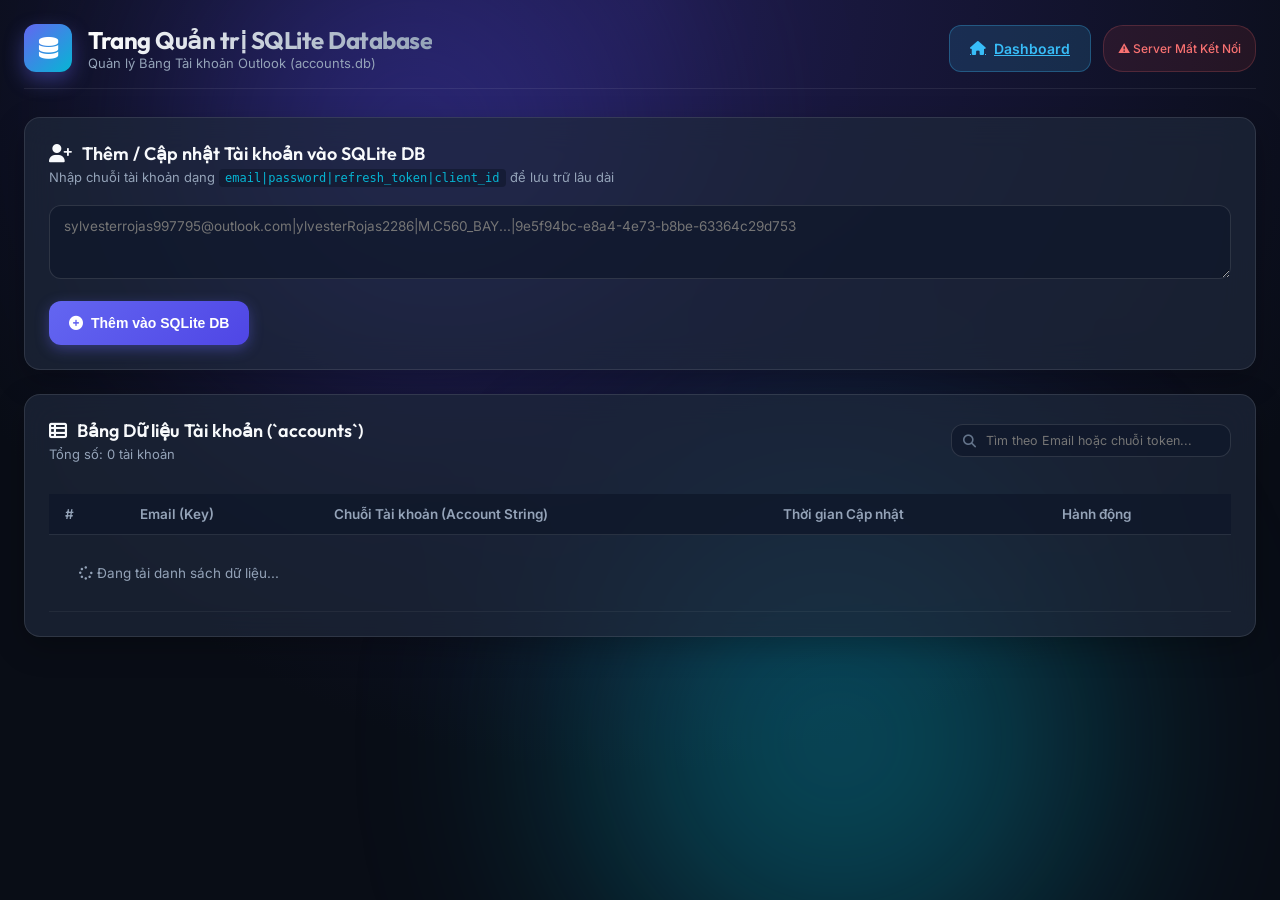
==== static/admin.html @ 4626b614 "feat(admin): build Admin Management Web UI Dashboard for SQLite database CRUD operations" ====
<!DOCTYPE html>
<html lang="vi">
<head>
    <meta charset="UTF-8">
    <meta name="viewport" content="width=device-width, initial-scale=1.0">
    <title>Trang Quản trị SQLite Database - Outlook OTP Extractor</title>
    <meta name="description" content="Giao diện quản trị cơ sở dữ liệu SQLite bảng tài khoản Outlook tiện lợi.">
    <!-- Google Fonts -->
    <link rel="preconnect" href="https://fonts.googleapis.com">
    <link rel="preconnect" href="https://fonts.gstatic.com" crossorigin>
    <link href="https://fonts.googleapis.com/css2?family=Inter:wght@300;400;500;600;700&family=Outfit:wght@400;500;600;700;800&display=swap" rel="stylesheet">
    <!-- Font Awesome Icons -->
    <link rel="stylesheet" href="https://cdnjs.cloudflare.com/ajax/libs/font-awesome/6.4.0/css/all.min.css">
    <!-- Custom CSS -->
    <link rel="stylesheet" href="/static/styles.css">
</head>
<body>
    <div class="app-background"></div>
    <div class="glow-orb orb-1"></div>
    <div class="glow-orb orb-2"></div>

    <div class="container">
        <!-- Header -->
        <header class="header">
            <div class="logo">
                <div class="logo-icon">
                    <i class="fa-solid fa-database"></i>
                </div>
                <div class="logo-text">
                    <h1>Trang Quản trị SQLite Database</h1>
                    <p class="subtitle">Quản lý Bảng Tài khoản Outlook (accounts.db)</p>
                </div>
            </div>
            <div class="header-actions" style="display: flex; gap: 12px;">
                <a href="/" class="btn btn-copy"><i class="fa-solid fa-house"></i> Dashboard</a>
                <span class="status-badge online" id="server-status">
                    <span class="pulse-dot"></span> SQLite Active
                </span>
            </div>
        </header>

        <!-- Form Thêm mới Tài khoản -->
        <section class="card form-card" style="margin-bottom: 24px;">
            <div class="card-header">
                <h2><i class="fa-solid fa-user-plus"></i> Thêm / Cập nhật Tài khoản vào SQLite DB</h2>
                <p>Nhập chuỗi tài khoản dạng <code>email|password|refresh_token|client_id</code> để lưu trữ lâu dài</p>
            </div>

            <div class="form-group">
                <textarea 
                    id="admin-account-str-input" 
                    rows="3" 
                    placeholder="sylvesterrojas997795@outlook.com|ylvesterRojas2286|M.C560_BAY...|9e5f94bc-e8a4-4e73-b8be-63364c29d753"
                ></textarea>
            </div>

            <button id="btn-add-account" class="btn btn-primary">
                <i class="fa-solid fa-plus-circle"></i> Thêm vào SQLite DB
            </button>
        </section>

        <!-- Bảng Danh sách Tài khoản SQLite -->
        <section class="card">
            <div class="card-header flex-between">
                <div>
                    <h2><i class="fa-solid fa-table-list"></i> Bảng Dữ liệu Tài khoản (`accounts`)</h2>
                    <p id="account-total-text">Tổng số: 0 tài khoản</p>
                </div>
                <div class="search-box" style="width: 280px;">
                    <i class="fa-solid fa-magnifying-glass"></i>
                    <input type="text" id="admin-search-input" placeholder="Tìm theo Email hoặc chuỗi token...">
                </div>
            </div>

            <div class="table-responsive">
                <table class="admin-table">
                    <thead>
                        <tr>
                            <th>#</th>
                            <th>Email (Key)</th>
                            <th>Chuỗi Tài khoản (Account String)</th>
                            <th>Thời gian Cập nhật</th>
                            <th>Hành động</th>
                        </tr>
                    </thead>
                    <tbody id="accounts-table-body">
                        <tr>
                            <td colspan="5" class="text-center" style="padding: 30px; color: var(--text-muted);">
                                <i class="fa-solid fa-spinner fa-spin"></i> Đang tải danh sách dữ liệu...
                            </td>
                        </tr>
                    </tbody>
                </table>
            </div>
        </section>
    </div>

    <!-- Toast Notification -->
    <div id="toast" class="toast hidden">
        <i class="fa-solid fa-check-circle"></i> <span id="toast-message">Đã cập nhật!</span>
    </div>

    <script src="/static/admin.js"></script>
</body>
</html>
---- static/styles.css ----
:root {
    --bg-dark: #090d16;
    --card-bg: rgba(30, 41, 59, 0.7);
    --card-border: rgba(255, 255, 255, 0.1);
    --primary: #6366f1;
    --primary-hover: #4f46e5;
    --primary-glow: rgba(99, 102, 241, 0.4);
    --accent-cyan: #06b6d4;
    --accent-emerald: #10b981;
    --text-main: #f8fafc;
    --text-muted: #94a3b8;
    --text-dark: #64748b;
    --radius-lg: 16px;
    --radius-md: 12px;
    --radius-sm: 8px;
    --transition: all 0.25s cubic-bezier(0.4, 0, 0.2, 1);
}

* {
    box-sizing: border-box;
    margin: 0;
    padding: 0;
}

body {
    font-family: 'Inter', -apple-system, BlinkMacSystemFont, sans-serif;
    background-color: var(--bg-dark);
    color: var(--text-main);
    min-height: 100vh;
    padding: 24px;
    position: relative;
    overflow-x: hidden;
}

/* Background Effects */
.app-background {
    position: fixed;
    top: 0;
    left: 0;
    width: 100vw;
    height: 100vh;
    background: radial-gradient(circle at 50% 0%, #1e1b4b 0%, #090d16 70%);
    z-index: -2;
}

.glow-orb {
    position: fixed;
    border-radius: 50%;
    filter: blur(120px);
    z-index: -1;
    opacity: 0.35;
    pointer-events: none;
}

.orb-1 {
    top: -10%;
    left: 15%;
    width: 450px;
    height: 450px;
    background: #4f46e5;
}

.orb-2 {
    bottom: -10%;
    right: 15%;
    width: 500px;
    height: 500px;
    background: #06b6d4;
}

.container {
    max-width: 1280px;
    margin: 0 auto;
}

/* Header */
.header {
    display: flex;
    align-items: center;
    justify-content: space-between;
    margin-bottom: 28px;
    padding-bottom: 16px;
    border-bottom: 1px solid rgba(255, 255, 255, 0.08);
}

.logo {
    display: flex;
    align-items: center;
    gap: 16px;
}

.logo-icon {
    width: 48px;
    height: 48px;
    border-radius: var(--radius-md);
    background: linear-gradient(135deg, var(--primary), var(--accent-cyan));
    display: flex;
    align-items: center;
    justify-content: center;
    font-size: 22px;
    color: #fff;
    box-shadow: 0 8px 20px var(--primary-glow);
}

.logo-text h1 {
    font-family: 'Outfit', sans-serif;
    font-size: 24px;
    font-weight: 700;
    letter-spacing: -0.5px;
    background: linear-gradient(to right, #fff, #94a3b8);
    -webkit-background-clip: text;
    -webkit-text-fill-color: transparent;
}

.logo-text .subtitle {
    font-size: 13px;
    color: var(--text-muted);
}

.status-badge {
    display: inline-flex;
    align-items: center;
    gap: 8px;
    padding: 6px 14px;
    border-radius: 20px;
    font-size: 12px;
    font-weight: 500;
    background: rgba(16, 185, 129, 0.1);
    color: #34d399;
    border: 1px solid rgba(52, 211, 153, 0.2);
}

.pulse-dot {
    width: 8px;
    height: 8px;
    border-radius: 50%;
    background-color: #34d399;
    box-shadow: 0 0 10px #34d399;
    animation: pulse 1.8s infinite;
}

@keyframes pulse {
    0% { transform: scale(0.95); opacity: 0.7; }
    50% { transform: scale(1.2); opacity: 1; }
    100% { transform: scale(0.95); opacity: 0.7; }
}

/* Main Grid Layout */
.main-grid {
    display: grid;
    grid-template-columns: 440px 1fr;
    gap: 24px;
}

@media (max-width: 992px) {
    .main-grid {
        grid-template-columns: 1fr;
    }
}

/* Cards Glassmorphism */
.card {
    background: var(--card-bg);
    backdrop-filter: blur(16px);
    -webkit-backdrop-filter: blur(16px);
    border: 1px solid var(--card-border);
    border-radius: var(--radius-lg);
    padding: 24px;
    box-shadow: 0 10px 30px rgba(0, 0, 0, 0.25);
}

.card-header {
    margin-bottom: 20px;
}

.card-header h2 {
    font-family: 'Outfit', sans-serif;
    font-size: 18px;
    font-weight: 600;
    display: flex;
    align-items: center;
    gap: 10px;
    color: var(--text-main);
}

.card-header p {
    font-size: 13px;
    color: var(--text-muted);
    margin-top: 4px;
}

code {
    background: rgba(15, 23, 42, 0.6);
    padding: 2px 6px;
    border-radius: 4px;
    font-family: monospace;
    color: var(--accent-cyan);
    font-size: 12px;
}

/* Form Inputs */
.form-group {
    margin-bottom: 18px;
}

.form-row {
    display: flex;
    gap: 12px;
}

.form-group.half {
    flex: 1;
}

label {
    display: block;
    font-size: 13px;
    font-weight: 500;
    color: var(--text-muted);
    margin-bottom: 8px;
}

.required {
    color: #ef4444;
}

textarea, input[type="text"], select {
    width: 100%;
    padding: 12px 14px;
    background: rgba(15, 23, 42, 0.7);
    border: 1px solid rgba(255, 255, 255, 0.12);
    border-radius: var(--radius-md);
    color: var(--text-main);
    font-family: inherit;
    font-size: 13.5px;
    transition: var(--transition);
}

textarea:focus, input[type="text"]:focus, select:focus {
    outline: none;
    border-color: var(--primary);
    box-shadow: 0 0 0 3px var(--primary-glow);
    background: rgba(15, 23, 42, 0.9);
}

textarea {
    resize: vertical;
}

/* Toggle Switch */
.toggle-label {
    display: flex;
    align-items: center;
    justify-content: space-between;
    cursor: pointer;
    background: rgba(15, 23, 42, 0.5);
    padding: 10px 14px;
    border-radius: var(--radius-md);
    border: 1px solid rgba(255, 255, 255, 0.08);
}

.toggle-label input {
    display: none;
}

.toggle-slider {
    width: 44px;
    height: 24px;
    background-color: #334155;
    border-radius: 20px;
    position: relative;
    transition: var(--transition);
}

.toggle-slider::before {
    content: '';
    position: absolute;
    width: 18px;
    height: 18px;
    border-radius: 50%;
    background-color: #fff;
    top: 3px;
    left: 3px;
    transition: var(--transition);
}

.toggle-label input:checked + .toggle-slider {
    background-color: var(--primary);
}

.toggle-label input:checked + .toggle-slider::before {
    transform: translateX(20px);
}

/* Buttons */
.btn {
    display: inline-flex;
    align-items: center;
    justify-content: center;
    gap: 8px;
    padding: 14px 20px;
    border-radius: var(--radius-md);
    font-size: 14px;
    font-weight: 600;
    cursor: pointer;
    border: none;
    transition: var(--transition);
}

.btn-primary {
    background: linear-gradient(135deg, var(--primary), var(--primary-hover));
    color: #fff;
    box-shadow: 0 4px 14px var(--primary-glow);
}

.btn-primary:hover {
    transform: translateY(-2px);
    box-shadow: 0 6px 20px var(--primary-glow);
}

.btn-block {
    width: 100%;
}

.hidden {
    display: none !important;
}

/* Right Column */
.right-column {
    display: flex;
    flex-direction: column;
    gap: 24px;
}

/* Hero OTP Card */
.otp-hero-card {
    background: linear-gradient(135deg, rgba(30, 41, 59, 0.85), rgba(49, 46, 129, 0.4));
    border: 1px solid rgba(99, 102, 241, 0.3);
}

.otp-header {
    display: flex;
    align-items: center;
    justify-content: space-between;
    margin-bottom: 16px;
}

.badge {
    padding: 4px 10px;
    border-radius: 20px;
    font-size: 12px;
    font-weight: 600;
}

.badge-primary {
    background: rgba(99, 102, 241, 0.2);
    color: #a5b4fc;
    border: 1px solid rgba(165, 180, 252, 0.3);
}

.otp-time {
    font-size: 12px;
    color: var(--text-dark);
}

.otp-display-wrapper {
    display: flex;
    align-items: center;
    gap: 16px;
    margin: 12px 0 20px 0;
}

.otp-code-box {
    font-family: 'Outfit', monospace;
    font-size: 38px;
    font-weight: 800;
    letter-spacing: 6px;
    color: #38bdf8;
    background: rgba(15, 23, 42, 0.8);
    padding: 12px 24px;
    border-radius: var(--radius-md);
    border: 2px dashed rgba(56, 189, 248, 0.4);
    box-shadow: inset 0 2px 10px rgba(0, 0, 0, 0.5);
    flex: 1;
    text-align: center;
}

.btn-copy {
    background: rgba(56, 189, 248, 0.15);
    color: #38bdf8;
    border: 1px solid rgba(56, 189, 248, 0.3);
    padding: 14px 20px;
}

.btn-copy:hover {
    background: rgba(56, 189, 248, 0.3);
    color: #fff;
}

.otp-meta p {
    font-size: 13.5px;
    color: var(--text-muted);
    margin-bottom: 6px;
}

/* Email List Card */
.flex-between {
    display: flex;
    align-items: center;
    justify-content: space-between;
}

.search-box {
    position: relative;
    width: 220px;
}

.search-box i {
    position: absolute;
    left: 12px;
    top: 50%;
    transform: translateY(-50%);
    color: var(--text-dark);
    font-size: 13px;
}

.search-box input {
    padding-left: 34px;
    padding-top: 8px;
    padding-bottom: 8px;
    font-size: 12.5px;
}

.emails-list {
    display: flex;
    flex-direction: column;
    gap: 12px;
    max-height: 480px;
    overflow-y: auto;
    padding-right: 4px;
}

.emails-list::-webkit-scrollbar {
    width: 6px;
}

.emails-list::-webkit-scrollbar-thumb {
    background: rgba(255, 255, 255, 0.15);
    border-radius: 4px;
}

.empty-state {
    text-align: center;
    padding: 40px 20px;
    color: var(--text-muted);
}

.empty-icon {
    font-size: 42px;
    color: var(--text-dark);
    margin-bottom: 12px;
}

.email-item {
    background: rgba(15, 23, 42, 0.5);
    border: 1px solid rgba(255, 255, 255, 0.08);
    border-radius: var(--radius-md);
    padding: 16px;
    transition: var(--transition);
    cursor: pointer;
}

.email-item:hover {
    background: rgba(30, 41, 59, 0.9);
    border-color: rgba(99, 102, 241, 0.4);
    transform: translateX(4px);
}

.email-item-header {
    display: flex;
    align-items: center;
    justify-content: space-between;
    margin-bottom: 6px;
}

.email-subject {
    font-size: 14.5px;
    font-weight: 600;
    color: var(--text-main);
}

.email-sender {
    font-size: 12.5px;
    color: var(--accent-cyan);
    margin-bottom: 8px;
}

.email-preview {
    font-size: 13px;
    color: var(--text-muted);
    line-height: 1.4;
    display: -webkit-box;
    -webkit-line-clamp: 2;
    -webkit-box-orient: vertical;
    overflow: hidden;
}

.email-footer {
    display: flex;
    align-items: center;
    justify-content: space-between;
    margin-top: 12px;
    padding-top: 8px;
    border-top: 1px solid rgba(255, 255, 255, 0.05);
    font-size: 11.5px;
    color: var(--text-dark);
}

.tag-otp {
    background: rgba(16, 185, 129, 0.2);
    color: #34d399;
    padding: 2px 8px;
    border-radius: 4px;
    font-weight: 600;
}

/* Toast */
.toast {
    position: fixed;
    bottom: 30px;
    right: 30px;
    background: #10b981;
    color: #fff;
    padding: 12px 24px;
    border-radius: var(--radius-md);
    font-size: 14px;
    font-weight: 600;
    box-shadow: 0 8px 24px rgba(16, 185, 129, 0.4);
    z-index: 999;
    transition: var(--transition);
}

/* Modal Overlay */
.modal-overlay {
    position: fixed;
    top: 0;
    left: 0;
    width: 100vw;
    height: 100vh;
    background: rgba(9, 13, 22, 0.85);
    backdrop-filter: blur(8px);
    display: flex;
    align-items: center;
    justify-content: center;
    z-index: 1000;
    padding: 20px;
}

.modal-card {
    width: 100%;
    max-width: 720px;
    max-height: 85vh;
    display: flex;
    flex-direction: column;
    background: #1e293b;
    border: 1px solid rgba(99, 102, 241, 0.3);
    box-shadow: 0 20px 50px rgba(0, 0, 0, 0.6);
}

.modal-header {
    display: flex;
    align-items: flex-start;
    justify-content: space-between;
    padding-bottom: 14px;
    border-bottom: 1px solid rgba(255, 255, 255, 0.08);
}

.modal-header h3 {
    font-family: 'Outfit', sans-serif;
    font-size: 18px;
    font-weight: 700;
    color: #fff;
    margin-bottom: 4px;
}

.modal-sender {
    font-size: 13px;
    color: var(--accent-cyan);
}

.btn-close {
    background: rgba(255, 255, 255, 0.08);
    border: none;
    color: var(--text-muted);
    width: 32px;
    height: 32px;
    border-radius: 50%;
    cursor: pointer;
    display: flex;
    align-items: center;
    justify-content: center;
    font-size: 16px;
    transition: var(--transition);
}

.btn-close:hover {
    background: rgba(239, 68, 68, 0.2);
    color: #ef4444;
}

.modal-meta {
    display: flex;
    align-items: center;
    justify-content: space-between;
    padding: 10px 0;
    font-size: 12px;
    color: var(--text-dark);
    border-bottom: 1px solid rgba(255, 255, 255, 0.05);
}

.modal-body {
    padding-top: 16px;
    overflow-y: auto;
    font-size: 14px;
    line-height: 1.6;
    color: #cbd5e1;
    white-space: pre-wrap;
    word-break: break-word;
    max-height: 55vh;
}

/* Admin Table Styling */
.table-responsive {
    width: 100%;
    overflow-x: auto;
}

.admin-table {
    width: 100%;
    border-collapse: collapse;
    margin-top: 12px;
    font-size: 13.5px;
}

.admin-table th {
    background: rgba(15, 23, 42, 0.8);
    color: var(--text-muted);
    font-weight: 600;
    text-align: left;
    padding: 12px 16px;
    border-bottom: 1px solid rgba(255, 255, 255, 0.1);
}

.admin-table td {
    padding: 14px 16px;
    border-bottom: 1px solid rgba(255, 255, 255, 0.05);
    color: var(--text-main);
    vertical-align: middle;
}

.admin-table tr:hover {
    background: rgba(30, 41, 59, 0.6);
}

.email-key {
    font-weight: 600;
    color: #38bdf8;
}

.masked-str {
    font-family: monospace;
    font-size: 12px;
    background: rgba(15, 23, 42, 0.6);
    padding: 4px 8px;
    border-radius: 4px;
    color: #94a3b8;
    max-width: 380px;
    overflow: hidden;
    text-overflow: ellipsis;
    white-space: nowrap;
    display: inline-block;
}

.btn-action-group {
    display: flex;
    gap: 8px;
}

.btn-sm {
    padding: 6px 12px;
    font-size: 12px;
}

.btn-danger {
    background: rgba(239, 68, 68, 0.2);
    color: #f87171;
    border: 1px solid rgba(248, 113, 113, 0.3);
}

.btn-danger:hover {
    background: rgba(239, 68, 68, 0.4);
    color: #fff;
}
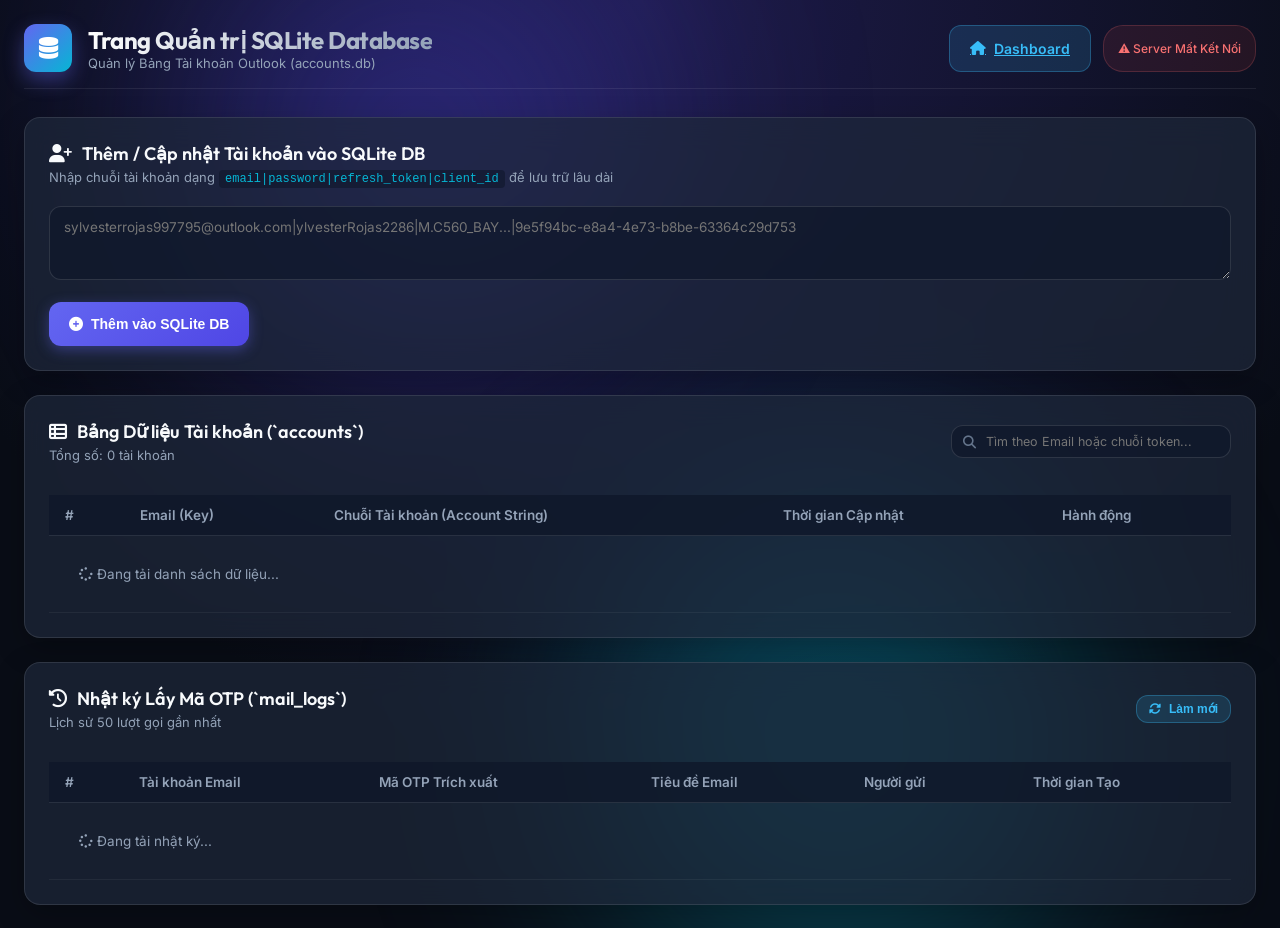
==== commit f21dbb3f: "feat(db): auto-record mail logs and extracted OTP codes into SQLite mail_logs table upon /api/get-co" ====
--- a/static/admin.html
+++ b/static/admin.html
@@ -60,7 +60,7 @@
         </section>
 
         <!-- Bảng Danh sách Tài khoản SQLite -->
-        <section class="card">
+        <section class="card" style="margin-bottom: 24px;">
             <div class="card-header flex-between">
                 <div>
                     <h2><i class="fa-solid fa-table-list"></i> Bảng Dữ liệu Tài khoản (`accounts`)</h2>
@@ -93,6 +93,40 @@
                 </table>
             </div>
         </section>
+
+        <!-- Bảng Lịch sử Lấy Code (mail_logs) -->
+        <section class="card">
+            <div class="card-header flex-between">
+                <div>
+                    <h2><i class="fa-solid fa-clock-rotate-left"></i> Nhật ký Lấy Mã OTP (`mail_logs`)</h2>
+                    <p id="logs-total-text">Lịch sử 50 lượt gọi gần nhất</p>
+                </div>
+                <button class="btn btn-copy btn-sm" id="btn-refresh-logs"><i class="fa-solid fa-rotate"></i> Làm mới</button>
+            </div>
+
+            <div class="table-responsive">
+                <table class="admin-table">
+                    <thead>
+                        <tr>
+                            <th>#</th>
+                            <th>Tài khoản Email</th>
+                            <th>Mã OTP Trích xuất</th>
+                            <th>Tiêu đề Email</th>
+                            <th>Người gửi</th>
+                            <th>Thời gian Tạo</th>
+                        </tr>
+                    </thead>
+                    <tbody id="logs-table-body">
+                        <tr>
+                            <td colspan="6" class="text-center" style="padding: 30px; color: var(--text-muted);">
+                                <i class="fa-solid fa-spinner fa-spin"></i> Đang tải nhật ký...
+                            </td>
+                        </tr>
+                    </tbody>
+                </table>
+            </div>
+        </section>
+
     </div>
 
     <!-- Toast Notification -->
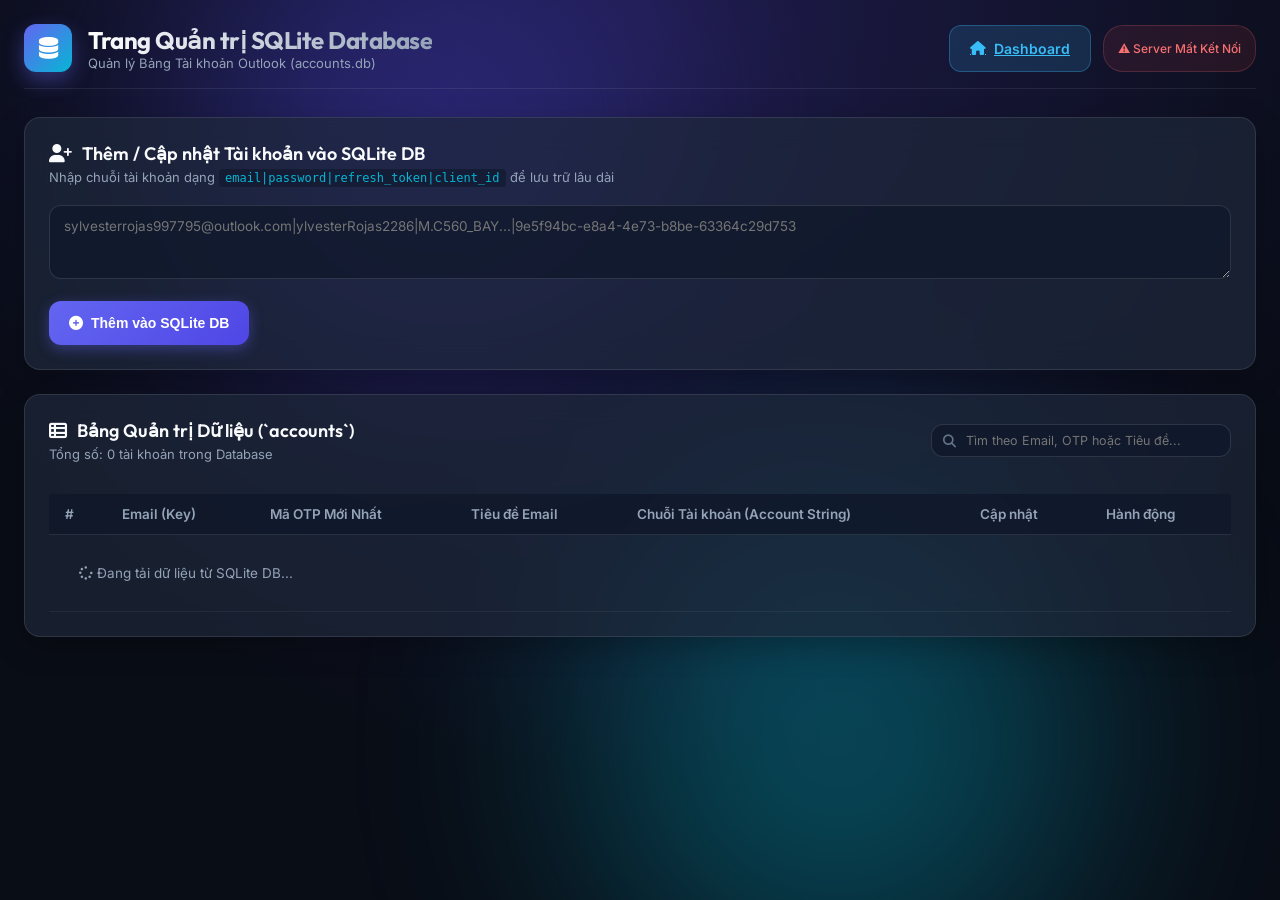
==== commit 8f5de217: "refactor(db): unify SQLite database schema into single 'accounts' table storing credentials and late" ====
--- a/static/admin.html
+++ b/static/admin.html
@@ -59,16 +59,16 @@
             </button>
         </section>
 
-        <!-- Bảng Danh sách Tài khoản SQLite -->
-        <section class="card" style="margin-bottom: 24px;">
+        <!-- Bảng Danh sách Tài khoản SQLite (Duy nhất 1 Bảng) -->
+        <section class="card">
             <div class="card-header flex-between">
                 <div>
-                    <h2><i class="fa-solid fa-table-list"></i> Bảng Dữ liệu Tài khoản (`accounts`)</h2>
-                    <p id="account-total-text">Tổng số: 0 tài khoản</p>
+                    <h2><i class="fa-solid fa-table-list"></i> Bảng Quản trị Dữ liệu (`accounts`)</h2>
+                    <p id="account-total-text">Tổng số: 0 tài khoản trong Database</p>
                 </div>
-                <div class="search-box" style="width: 280px;">
+                <div class="search-box" style="width: 300px;">
                     <i class="fa-solid fa-magnifying-glass"></i>
-                    <input type="text" id="admin-search-input" placeholder="Tìm theo Email hoặc chuỗi token...">
+                    <input type="text" id="admin-search-input" placeholder="Tìm theo Email, OTP hoặc Tiêu đề...">
                 </div>
             </div>
 
@@ -78,15 +78,17 @@
                         <tr>
                             <th>#</th>
                             <th>Email (Key)</th>
+                            <th>Mã OTP Mới Nhất</th>
+                            <th>Tiêu đề Email</th>
                             <th>Chuỗi Tài khoản (Account String)</th>
-                            <th>Thời gian Cập nhật</th>
+                            <th>Cập nhật</th>
                             <th>Hành động</th>
                         </tr>
                     </thead>
                     <tbody id="accounts-table-body">
                         <tr>
-                            <td colspan="5" class="text-center" style="padding: 30px; color: var(--text-muted);">
-                                <i class="fa-solid fa-spinner fa-spin"></i> Đang tải danh sách dữ liệu...
+                            <td colspan="7" class="text-center" style="padding: 30px; color: var(--text-muted);">
+                                <i class="fa-solid fa-spinner fa-spin"></i> Đang tải dữ liệu từ SQLite DB...
                             </td>
                         </tr>
                     </tbody>
@@ -94,38 +96,6 @@
             </div>
         </section>
 
-        <!-- Bảng Lịch sử Lấy Code (mail_logs) -->
-        <section class="card">
-            <div class="card-header flex-between">
-                <div>
-                    <h2><i class="fa-solid fa-clock-rotate-left"></i> Nhật ký Lấy Mã OTP (`mail_logs`)</h2>
-                    <p id="logs-total-text">Lịch sử 50 lượt gọi gần nhất</p>
-                </div>
-                <button class="btn btn-copy btn-sm" id="btn-refresh-logs"><i class="fa-solid fa-rotate"></i> Làm mới</button>
-            </div>
-
-            <div class="table-responsive">
-                <table class="admin-table">
-                    <thead>
-                        <tr>
-                            <th>#</th>
-                            <th>Tài khoản Email</th>
-                            <th>Mã OTP Trích xuất</th>
-                            <th>Tiêu đề Email</th>
-                            <th>Người gửi</th>
-                            <th>Thời gian Tạo</th>
-                        </tr>
-                    </thead>
-                    <tbody id="logs-table-body">
-                        <tr>
-                            <td colspan="6" class="text-center" style="padding: 30px; color: var(--text-muted);">
-                                <i class="fa-solid fa-spinner fa-spin"></i> Đang tải nhật ký...
-                            </td>
-                        </tr>
-                    </tbody>
-                </table>
-            </div>
-        </section>
 
     </div>
 
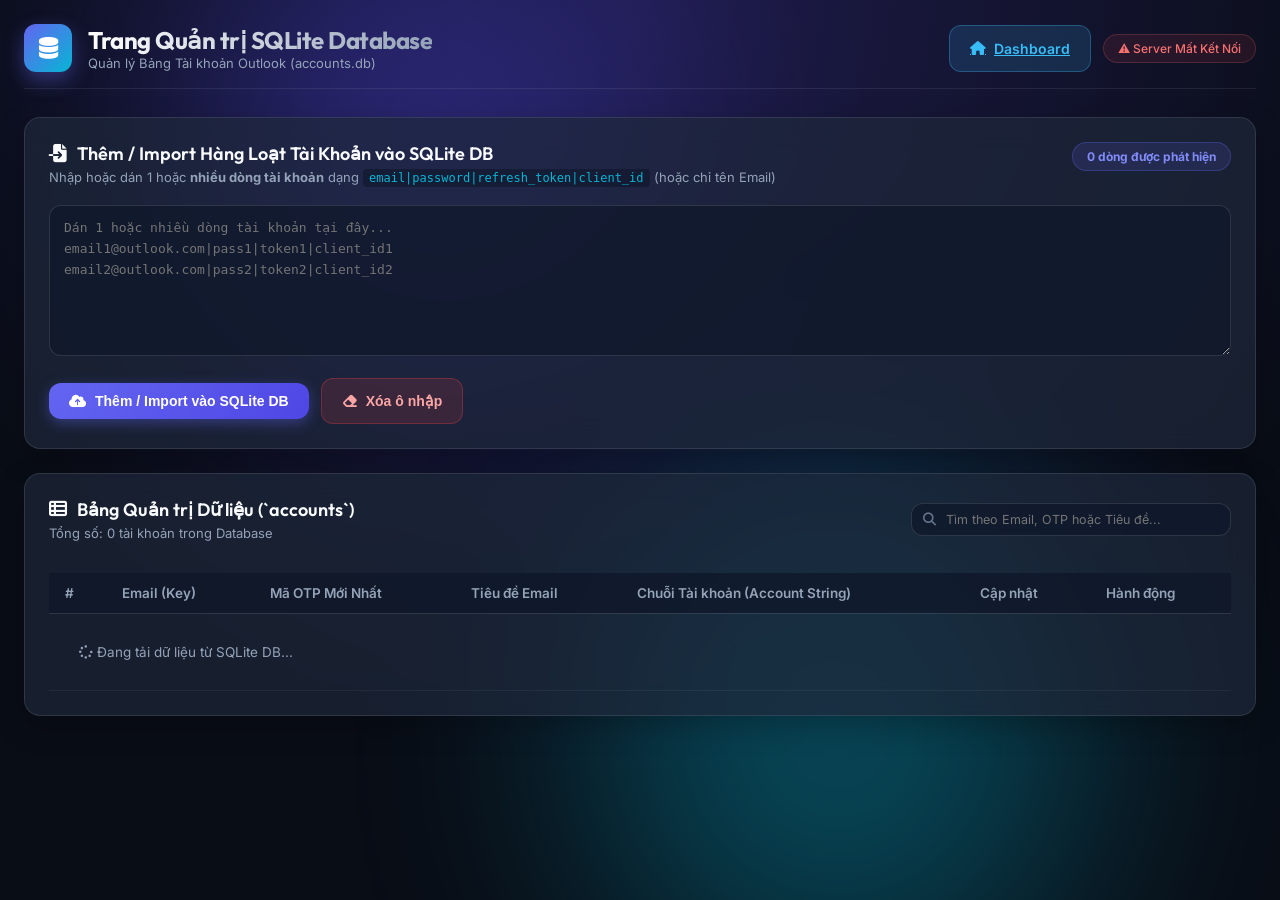
==== commit f5c6f921: "feat(admin-ui): enhance /admin UI with realtime line counter, quick clear button, and batch import f" ====
--- a/static/admin.html
+++ b/static/admin.html
@@ -31,7 +31,7 @@
                     <p class="subtitle">Quản lý Bảng Tài khoản Outlook (accounts.db)</p>
                 </div>
             </div>
-            <div class="header-actions" style="display: flex; gap: 12px;">
+            <div class="header-actions" style="display: flex; gap: 12px; align-items: center;">
                 <a href="/" class="btn btn-copy"><i class="fa-solid fa-house"></i> Dashboard</a>
                 <span class="status-badge online" id="server-status">
                     <span class="pulse-dot"></span> SQLite Active
@@ -39,24 +39,35 @@
             </div>
         </header>
 
-        <!-- Form Thêm mới Tài khoản -->
+        <!-- Form Thêm / Import Hàng Loạt Tài khoản -->
         <section class="card form-card" style="margin-bottom: 24px;">
-            <div class="card-header">
-                <h2><i class="fa-solid fa-user-plus"></i> Thêm / Cập nhật Tài khoản vào SQLite DB</h2>
-                <p>Nhập chuỗi tài khoản dạng <code>email|password|refresh_token|client_id</code> để lưu trữ lâu dài</p>
+            <div class="card-header flex-between" style="align-items: flex-start;">
+                <div>
+                    <h2><i class="fa-solid fa-file-import"></i> Thêm / Import Hàng Loạt Tài Khoản vào SQLite DB</h2>
+                    <p>Nhập hoặc dán 1 hoặc <strong>nhiều dòng tài khoản</strong> dạng <code>email|password|refresh_token|client_id</code> (hoặc chỉ tên Email)</p>
+                </div>
+                <span id="input-line-count" class="status-badge" style="background: rgba(99, 102, 241, 0.15); color: #818cf8; border-color: rgba(99, 102, 241, 0.3); font-weight: 700;">
+                    0 dòng được phát hiện
+                </span>
             </div>
 
-            <div class="form-group">
+            <div class="form-group" style="margin-top: 14px;">
                 <textarea 
                     id="admin-account-str-input" 
-                    rows="3" 
-                    placeholder="sylvesterrojas997795@outlook.com|ylvesterRojas2286|M.C560_BAY...|9e5f94bc-e8a4-4e73-b8be-63364c29d753"
+                    rows="6" 
+                    placeholder="Dán 1 hoặc nhiều dòng tài khoản tại đây...&#10;email1@outlook.com|pass1|token1|client_id1&#10;email2@outlook.com|pass2|token2|client_id2"
+                    style="font-family: monospace; font-size: 13px; line-height: 1.6;"
                 ></textarea>
             </div>
 
-            <button id="btn-add-account" class="btn btn-primary">
-                <i class="fa-solid fa-plus-circle"></i> Thêm vào SQLite DB
-            </button>
+            <div style="display: flex; gap: 12px; align-items: center; margin-top: 12px;">
+                <button id="btn-add-account" class="btn btn-primary" style="padding: 10px 20px; font-weight: 700;">
+                    <i class="fa-solid fa-cloud-arrow-up"></i> Thêm / Import vào SQLite DB
+                </button>
+                <button id="btn-clear-input" class="btn btn-copy" style="background: rgba(239, 68, 68, 0.15); color: #fca5a5; border-color: rgba(239, 68, 68, 0.3);">
+                    <i class="fa-solid fa-eraser"></i> Xóa ô nhập
+                </button>
+            </div>
         </section>
 
         <!-- Bảng Danh sách Tài khoản SQLite (Duy nhất 1 Bảng) -->
@@ -66,7 +77,7 @@
                     <h2><i class="fa-solid fa-table-list"></i> Bảng Quản trị Dữ liệu (`accounts`)</h2>
                     <p id="account-total-text">Tổng số: 0 tài khoản trong Database</p>
                 </div>
-                <div class="search-box" style="width: 300px;">
+                <div class="search-box" style="width: 320px;">
                     <i class="fa-solid fa-magnifying-glass"></i>
                     <input type="text" id="admin-search-input" placeholder="Tìm theo Email, OTP hoặc Tiêu đề...">
                 </div>
@@ -95,8 +106,6 @@
                 </table>
             </div>
         </section>
-
-
     </div>
 
     <!-- Toast Notification -->
